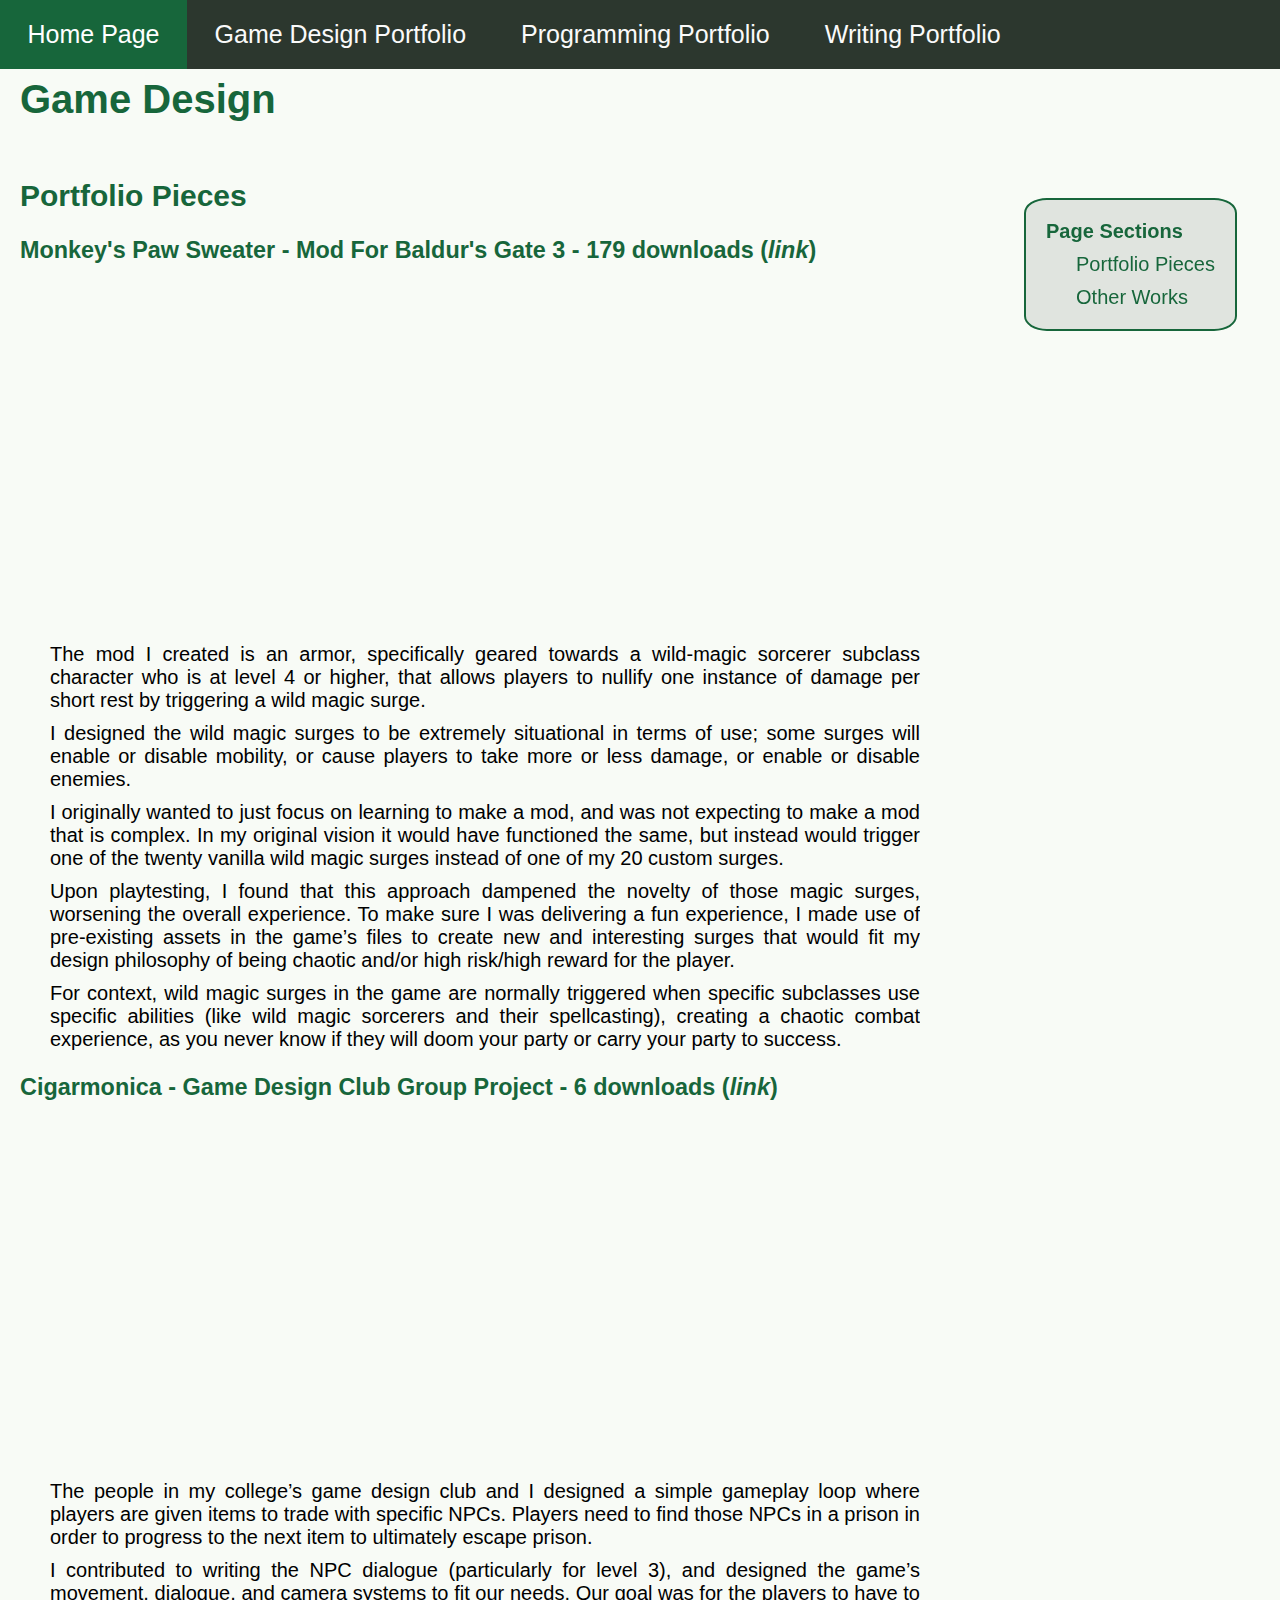
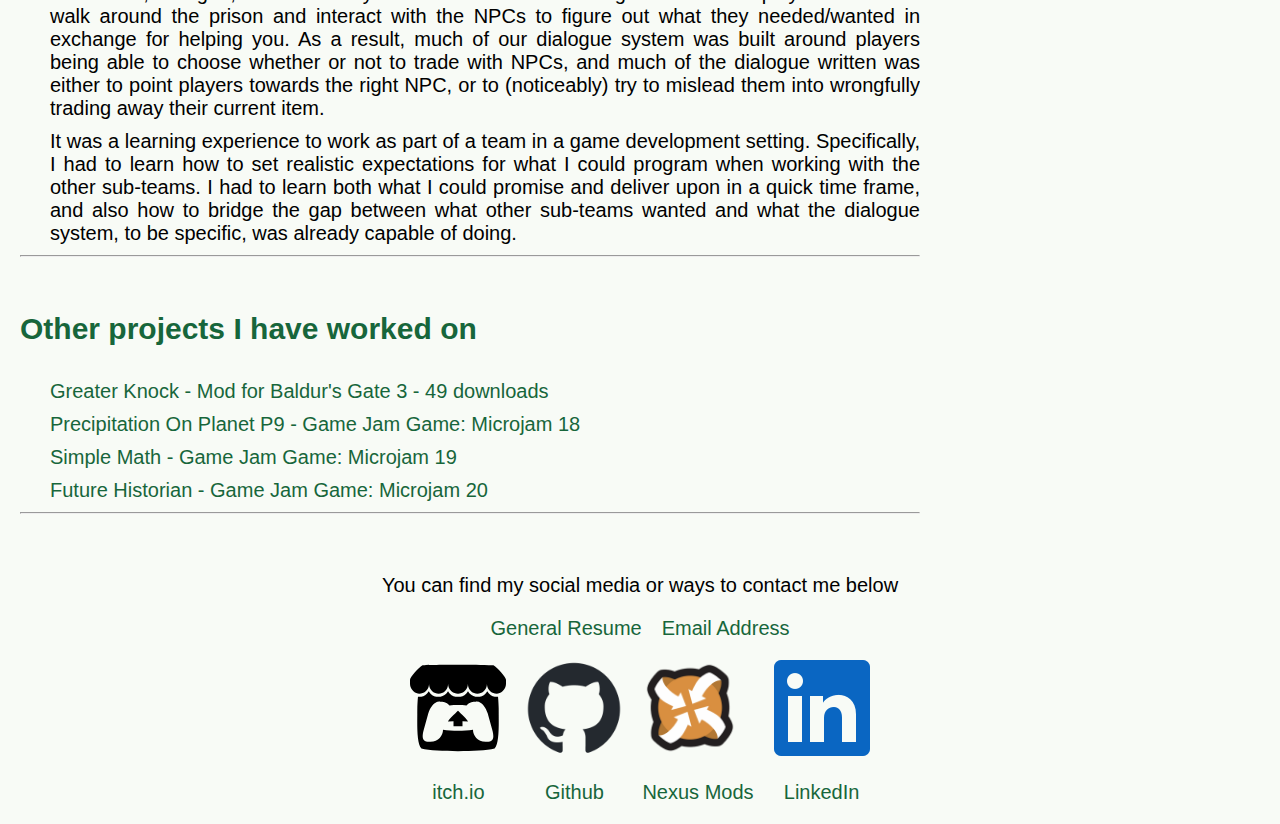
==== GameDesign.html @ bb4af37b "Updated text to be more complex" ====
<!DOCTYPE html>
<html>
    <head>
        <title>Noah Gartenberg's Game Design Portfolio</title>
        <meta charset = "utf-8" />
        <meta name="viewport" content="width=device-width, initial-scale=1, user-scalable=no"/>
        <link rel="stylesheet" href="..\Assets\css\styles.css"/>
        
        
    </head>
    <body>
        <!--Scroll https://www.sitepoint.com/community/t/scroll-down-to-to-id-with-javascript-fixed/423158/2-->
        <nav class="navigation">
            <!-- The goal of this section is to provide easy navigation to other
             pages of my portfolio -->
             <ul class="PortfolioLinks hideBulletPoints">
                <a href = "..\index.html" class="PortfolioLink">Home Page</a>
                <a href = "..\Pages/GameDesign.html" class="PortfolioLink">Game Design Portfolio</a>
                <a href = "..\Pages/Programming.html" class="PortfolioLink">Programming Portfolio</a>
                <a href = "..\Pages/Writing.html" class="PortfolioLink">Writing Portfolio</a>
             </ul>
        </nav>
        <header class="Explanation">
            <h1>Game Design</h1>
            <!--<img src="..\images/header.jpg" style="width:50%"/>-->
        </header>
        <section class = "NavigationLinks">
            <h4>Page Sections</h4>
            <!--This section will have links to the projects I'm showcasing on my portfolio, and will have a brief explanation of what you'll find in this part-->
            <ul class="hideBulletPoints">
                <li><a href = #PortfolioPiecesAnchor class="ItemLink">Portfolio Pieces</a></li>
                <li><a href = #OtherWorksAnchor class="ItemLink">Other Works</a></li>
            </ul>
        </section>
        <a class="anchor" id="PortfolioPiecesAnchor"></a>
        
        <section id="PortfolioPieces" class="anchor">
            <h2>Portfolio Pieces</h2>
            <!--This section will contain the actual projects I"m showcasing-->
                <!-- This is one thing that I have made -- I know I will want images, videos, or other things...-->
                 <h3>Monkey's Paw Sweater - Mod For Baldur's Gate 3 - 179 downloads (<a href = "https://www.nexusmods.com/baldursgate3/mods/11971" class = "PageLink"><i>link</i></a>)</h3>
                 <!--Make these into bulleted lists, and then because the bullets are hidden, hopefully they'll stack on top of eachother-->
                 <!--May be worth seperating out the css files so that I only have exactly what I need in each file-->
                 <iframe width="560" height="315" src="https://www.youtube.com/embed/N86G7byqXRU?si=qTvfpAS-84Tv0TTc" title="YouTube video player" frameborder="0" allow="accelerometer; autoplay; clipboard-write; encrypted-media; gyroscope; picture-in-picture; web-share" referrerpolicy="strict-origin-when-cross-origin" allowfullscreen></iframe>
                 <ul class="BulletPoints hideBulletPoints">
                    <li>The mod I created is an armor, specifically geared towards a wild-magic sorcerer subclass character who is at level 4 or higher, that allows players to nullify one instance of damage per short rest by triggering a wild magic surge.</li>
                    <li>I designed the wild magic surges to be extremely situational in terms of use; some surges will enable or disable mobility, or cause players to take more or less damage, or enable or disable enemies.</li>
                    <li>I originally wanted to just focus on learning to make a mod, and was not expecting to make a mod that is complex. In my original vision it would have functioned the same, but instead would trigger one of the twenty vanilla wild magic surges instead of one of my 20 custom surges.</li>
                    <li>Upon playtesting, I found that this approach dampened the novelty of those magic surges, worsening the overall experience. To make sure I was delivering a fun experience, I made use of pre-existing assets in the game’s files to create new and interesting surges that would fit my design philosophy of being chaotic and/or high risk/high reward for the player.</li>
                    <li>For context, wild magic surges in the game are normally triggered when specific subclasses use specific abilities (like wild magic sorcerers and their spellcasting), creating a chaotic combat experience, as you never know if they will doom your party or carry your party to success.</li>
                 </ul>
                <h3>Cigarmonica - Game Design Club Group Project - 6 downloads (<a href="https://albino-penguin.itch.io/cigarmonica" class="PageLink"><i>link</i></a>)</h3>
                
                <iframe width="560" height="315" src="https://www.youtube.com/embed/kSRfPjOYukI?si=VBbW6cOsSzx3VAsh" title="YouTube video player" frameborder="0" allow="accelerometer; autoplay; clipboard-write; encrypted-media; gyroscope; picture-in-picture; web-share" referrerpolicy="strict-origin-when-cross-origin" allowfullscreen></iframe>
                <ul class="BulletPoints hideBulletPoints">
                    <li>The people in my college’s game design club and I designed a simple gameplay loop where players are given items to trade with specific NPCs. Players need to find those NPCs in a prison in order to progress to the next item to ultimately escape prison.</li>
                    <li>I contributed to writing the NPC dialogue (particularly for level 3), and designed the game’s movement, dialogue, and camera systems to fit our needs. Our goal was for the players to have to walk around the prison and interact with the NPCs to figure out what they needed/wanted in exchange for helping you. As a result, much of our dialogue system was built around players being able to choose whether or not to trade with NPCs, and much of the dialogue written was either to point players towards the right NPC, or to (noticeably) try to mislead them into wrongfully trading away their current item.</li>
                    <li>It was a learning experience to work as part of a team in a game development setting. Specifically, I had to learn how to set realistic expectations for what I could program when working with the other sub-teams. I had to learn both what I could promise and deliver upon in a quick time frame, and also how to bridge the gap between what other sub-teams wanted and what the dialogue system, to be specific, was already capable of doing.</li>
                </ul>
            <hr>
        </section>
        <a class="anchor" id="OtherWorksAnchor"></a>
        <section id= "OtherWorks">
            <h2>Other projects I have worked on</h2>
            <ul class="hideBulletPoints">
                <li><a href="https://www.nexusmods.com/baldursgate3/mods/12211" class="OtherWork" >Greater Knock - Mod for Baldur's Gate 3 - 49 downloads</a></li>
                <li><a href="https://nzgberg.itch.io/precipitating-on-planet-p9" class="OtherWork" >Precipitation On Planet P9 - Game Jam Game: Microjam 18</a></li>
                <li><a href="https://nzgberg.itch.io/simplemath" class="OtherWork" >Simple Math - Game Jam Game: Microjam 19</a></li>
                <li><a href="https://nzgberg.itch.io/future-historian" class="OtherWork" >Future Historian - Game Jam Game: Microjam 20</a></li>
            </ul>
            <hr>
        </section>
        <footer class="Links">
            <!-- The goal of this section is to provide links to resumes or social medias or etc... on my portfolio -->
            <!-- I would like for these links to be horizontal along the bottom and easily differentiable with text below them-->
            <p class="Explanation">You can find my social media or ways to contact me below</p> <!-- holder text for icons or images that I will hope to put here -->
            
            <ul class="ResumeEmail hideBulletPoints">
               <li><a href = #>General Resume</a></li>
               <li><a href = "mailto:noahGartenberg1@gmail.com">Email Address</a></li>
            </ul>
            <ul class = "SocialLinks hideBulletPoints">
                <li><a href = "https://nzgberg.itch.io/" class="SocialLink"><img src = "../images/itchio-textless-black.svg" style="width:96px;height:96px;"/><p>itch.io</p></a></li>
                <li><a href = "https://github.com/Noah-Gartenberg" class="SocialLink"><img src = "../images/github-mark.png" style="width:96px;height:96px;"/><p>Github</p></a></li>
                <li><a href = "https://next.nexusmods.com/profile/nzgberg/about-me" class="SocialLink"><img src = "../images/nexusModsLog.png" style="width:96px;height:96px;"/><p>Nexus Mods</p></a></li>
                <li><a href = "www.linkedin.com/in/noah-gartenberg" class="SocialLink"><img src = "../images/In-Blue-96.png" style="width:96px;height:96px;"/><p>LinkedIn</p></a></li>
               
            </ul>
        </footer>
    </body>
</html>
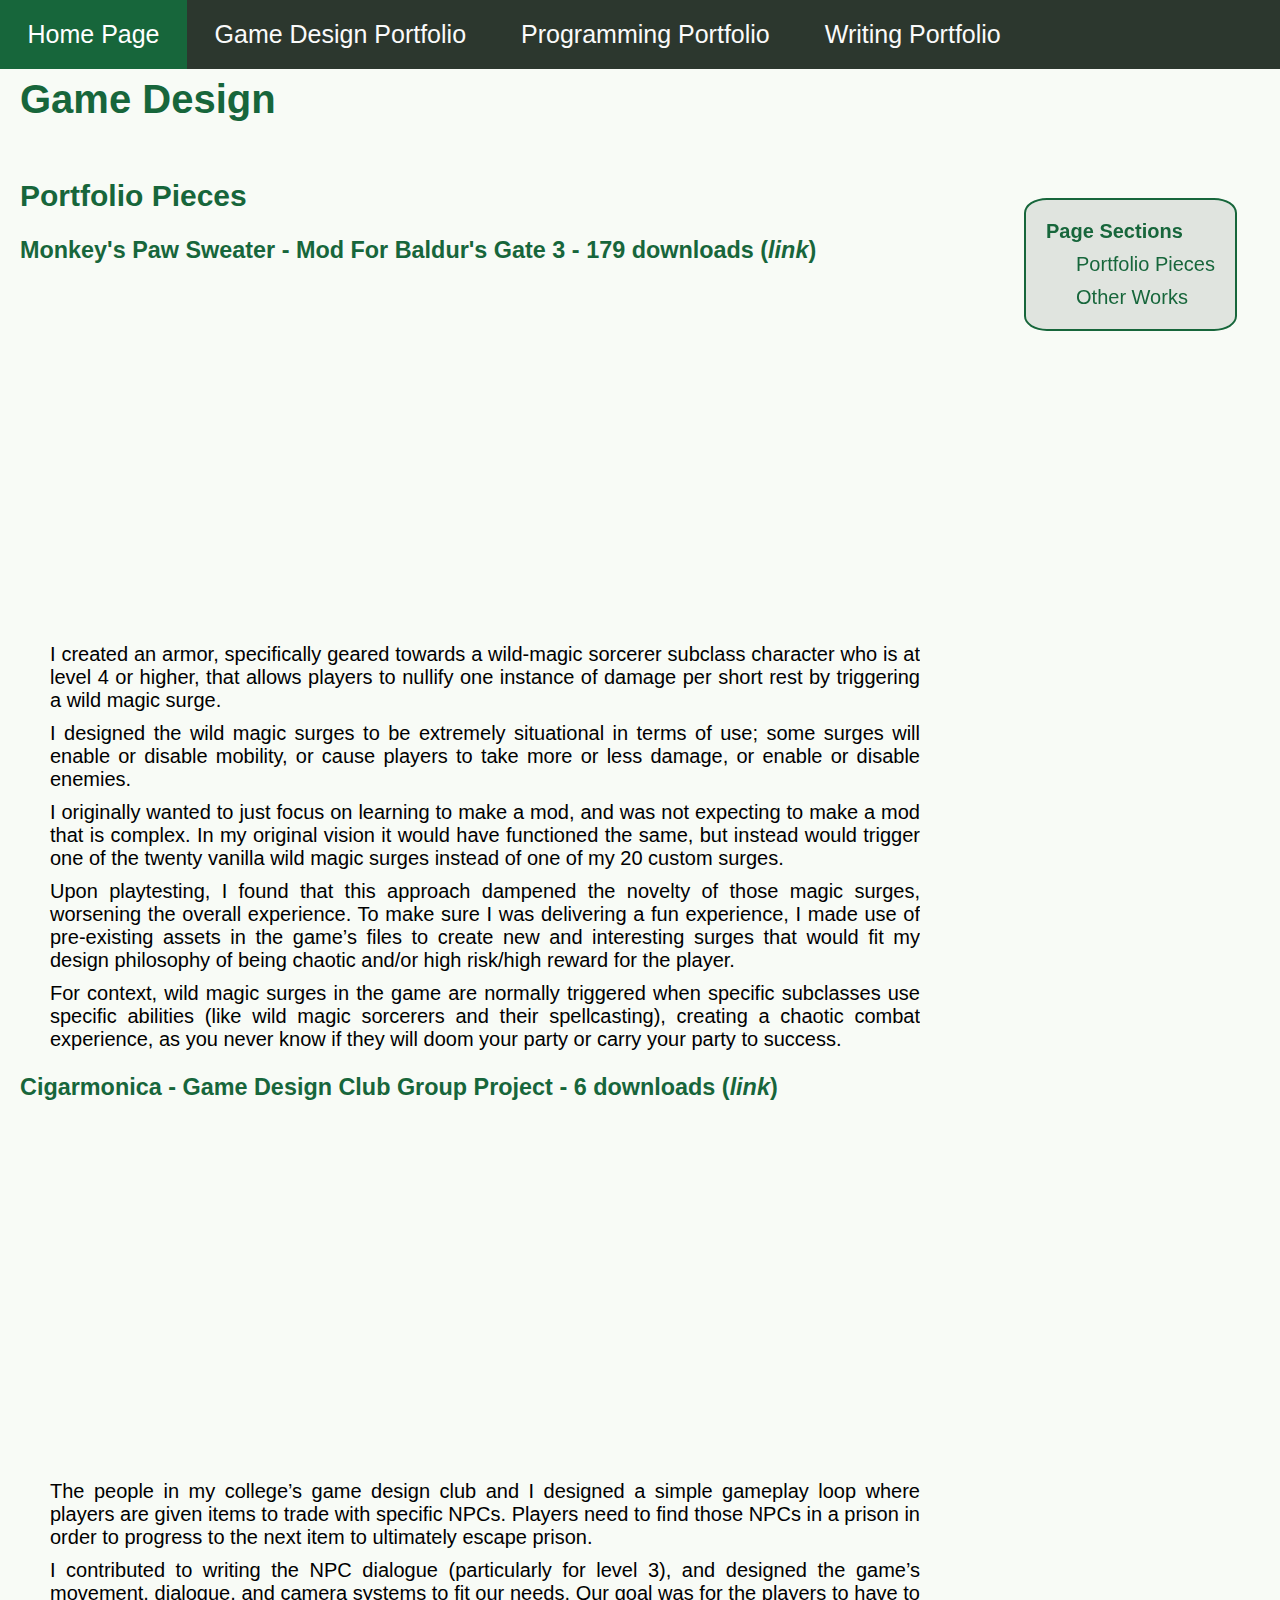
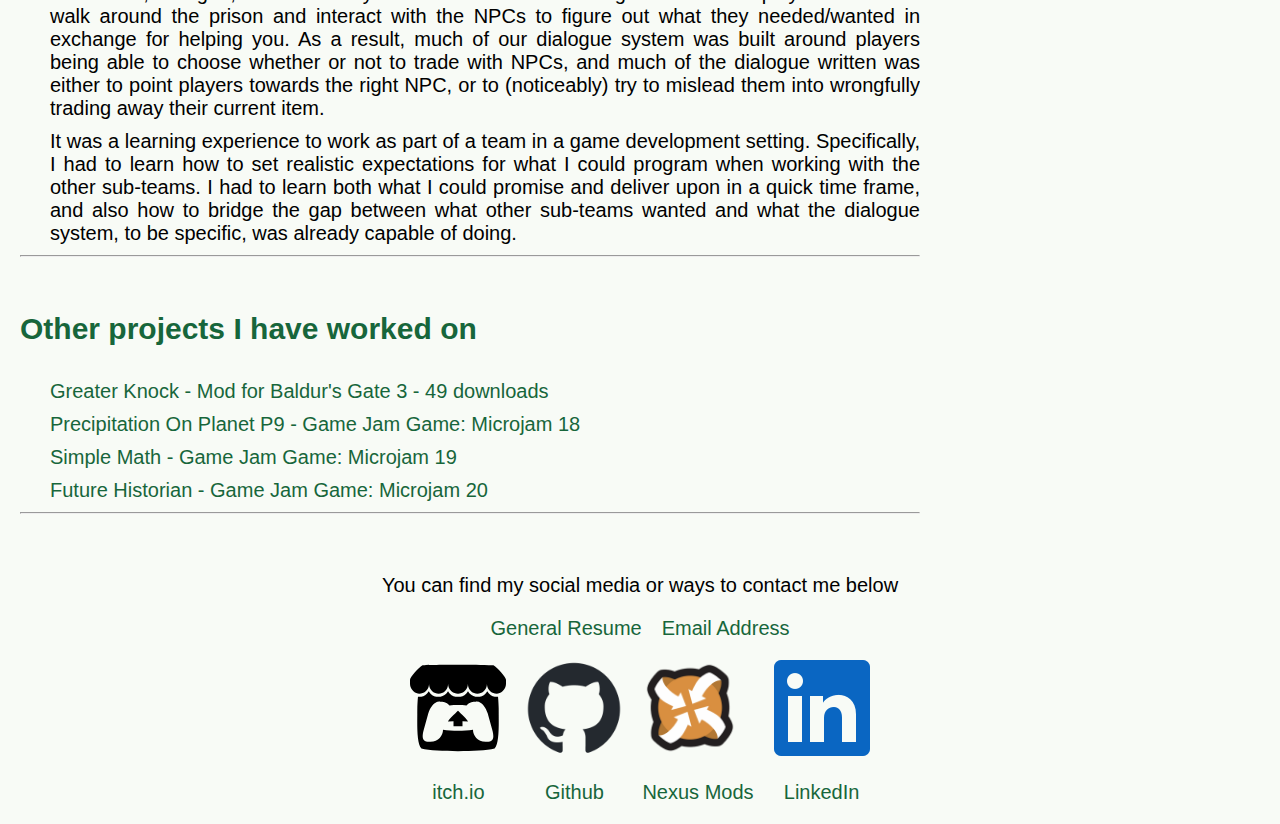
==== commit ecaaaeb9: "Removed section from Index.html" ====
--- a/GameDesign.html
+++ b/GameDesign.html
@@ -43,7 +43,7 @@
                  <!--May be worth seperating out the css files so that I only have exactly what I need in each file-->
                  <iframe width="560" height="315" src="https://www.youtube.com/embed/N86G7byqXRU?si=qTvfpAS-84Tv0TTc" title="YouTube video player" frameborder="0" allow="accelerometer; autoplay; clipboard-write; encrypted-media; gyroscope; picture-in-picture; web-share" referrerpolicy="strict-origin-when-cross-origin" allowfullscreen></iframe>
                  <ul class="BulletPoints hideBulletPoints">
-                    <li>The mod I created is an armor, specifically geared towards a wild-magic sorcerer subclass character who is at level 4 or higher, that allows players to nullify one instance of damage per short rest by triggering a wild magic surge.</li>
+                    <li>I created an armor, specifically geared towards a wild-magic sorcerer subclass character who is at level 4 or higher, that allows players to nullify one instance of damage per short rest by triggering a wild magic surge.</li>
                     <li>I designed the wild magic surges to be extremely situational in terms of use; some surges will enable or disable mobility, or cause players to take more or less damage, or enable or disable enemies.</li>
                     <li>I originally wanted to just focus on learning to make a mod, and was not expecting to make a mod that is complex. In my original vision it would have functioned the same, but instead would trigger one of the twenty vanilla wild magic surges instead of one of my 20 custom surges.</li>
                     <li>Upon playtesting, I found that this approach dampened the novelty of those magic surges, worsening the overall experience. To make sure I was delivering a fun experience, I made use of pre-existing assets in the game’s files to create new and interesting surges that would fit my design philosophy of being chaotic and/or high risk/high reward for the player.</li>
